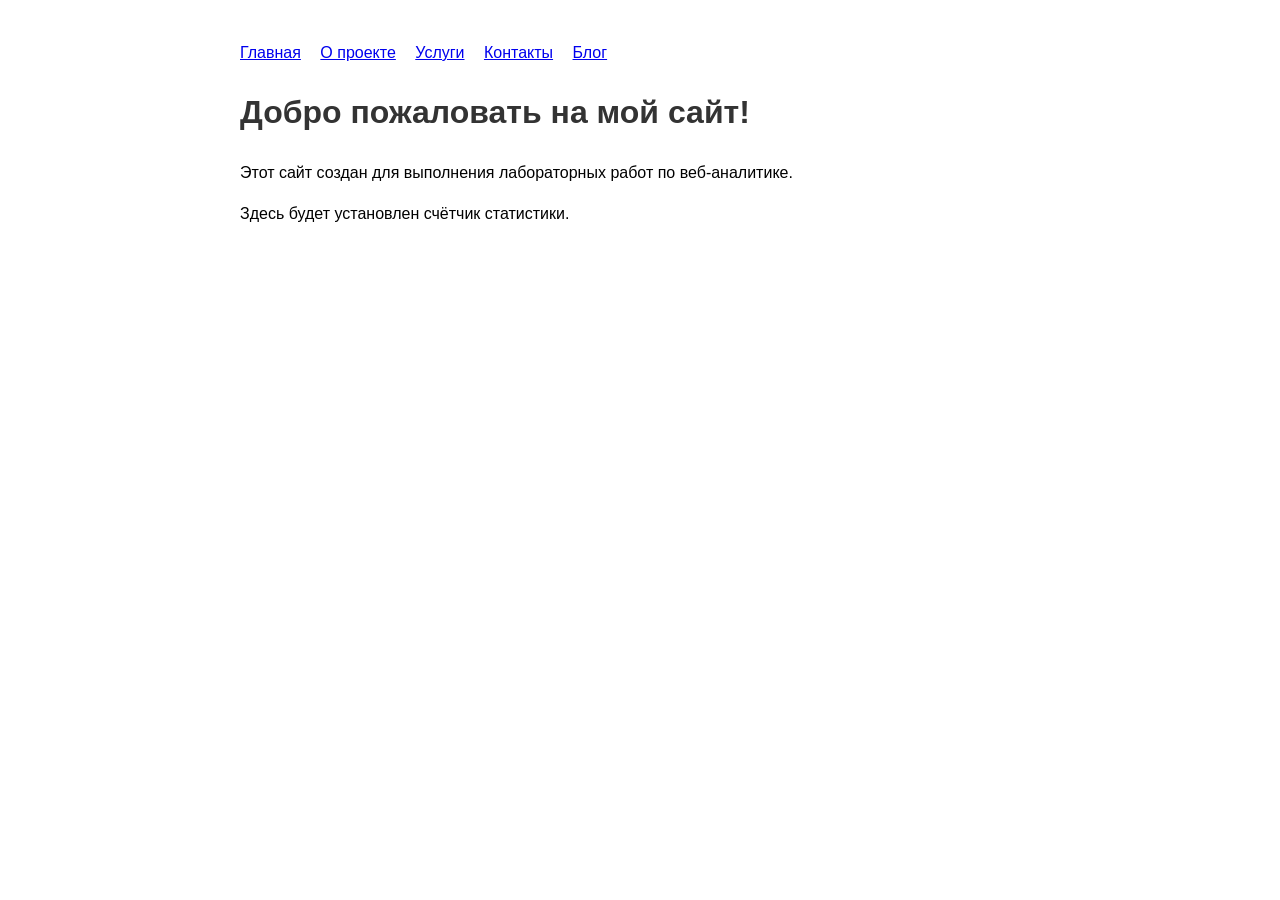
==== about.html @ 0b6a5e26 "Add files via upload" ====
<!DOCTYPE html>
<html lang="ru">
<head>
    <meta charset="UTF-8">
    <title>ABOUT US</title>
    <style>
        body { font-family: Arial, sans-serif; max-width: 800px; margin: 40px auto; padding: 0 20px; line-height: 1.6; }
        nav a { margin-right: 15px; }
        h1 { color: #333; }
    </style>
</head>
<body>
    <nav>
        <a href="index.html">Главная</a>
        <a href="about.html">О проекте</a>
        <a href="services.html">Услуги</a>
        <a href="contacts.html">Контакты</a>
        <a href="blog.html">Блог</a>
    </nav>
    <h1>Добро пожаловать на мой сайт!</h1>
    <p>Этот сайт создан для выполнения лабораторных работ по веб-аналитике.</p>
    <p>Здесь будет установлен счётчик статистики.</p>
</body>
</html>
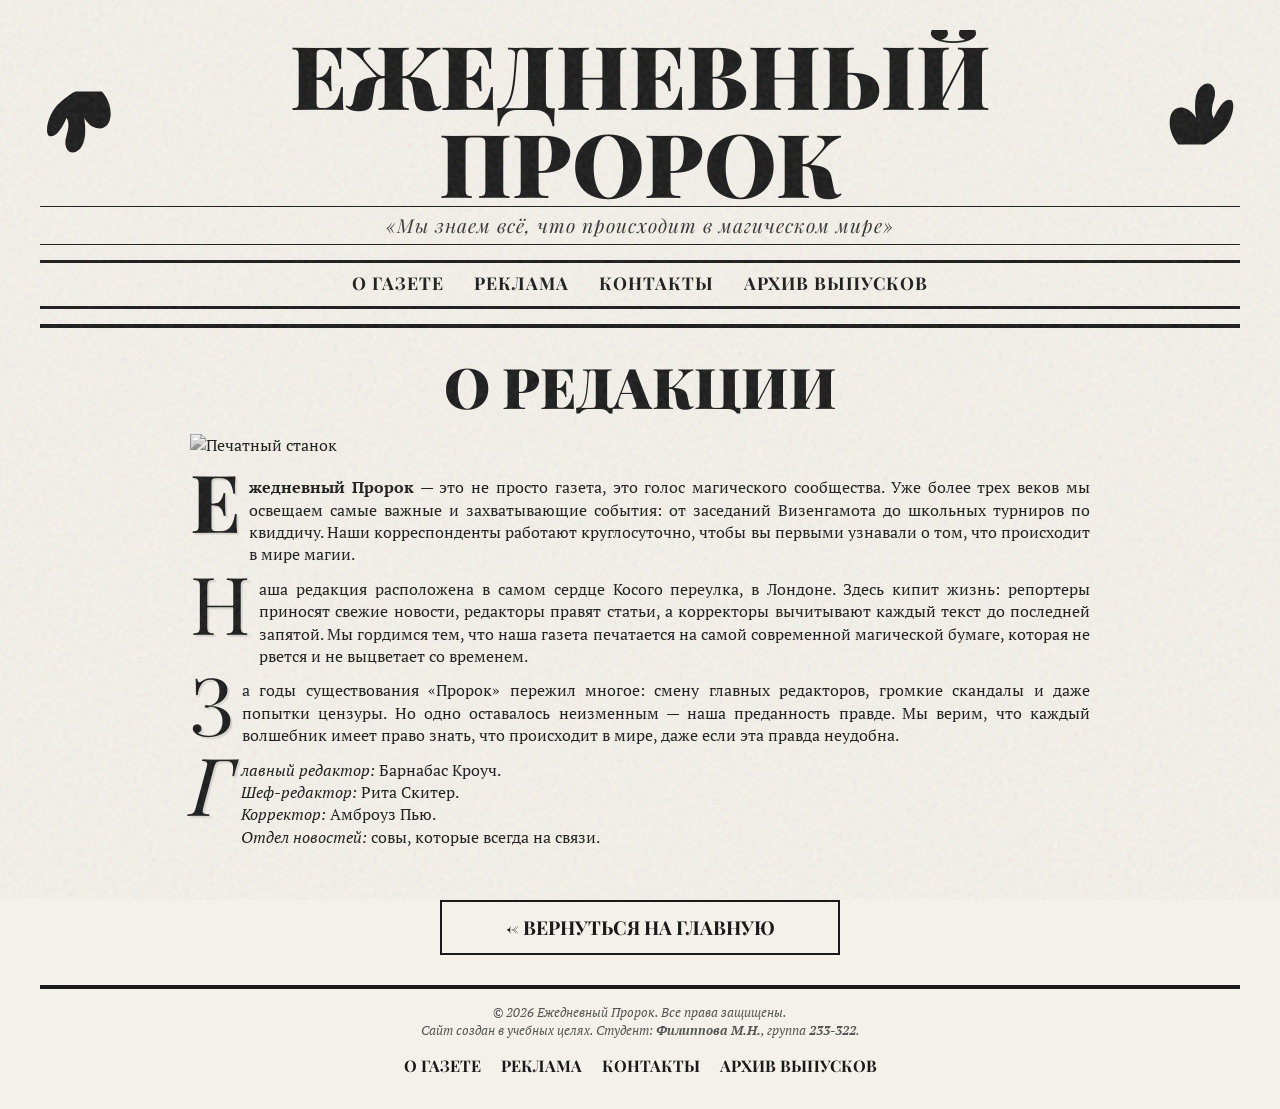
==== commit 22f5aa04: "Add files via upload" ====
--- a/about.html
+++ b/about.html
@@ -2,23 +2,136 @@
 <html lang="ru">
 <head>
     <meta charset="UTF-8">
-    <title>ABOUT US</title>
+    <meta name="viewport" content="width=device-width, initial-scale=1.0">
+    <title>О газете | Ежедневный Пророк</title>
+    <link href="https://fonts.googleapis.com/css2?family=Playfair+Display:ital,wght@0,700;0,900;1,700&family=PT+Serif:ital@0;1&family=UnifrakturMaguntia&display=swap" rel="stylesheet">
+    <link rel="stylesheet" href="style.css">
     <style>
-        body { font-family: Arial, sans-serif; max-width: 800px; margin: 40px auto; padding: 0 20px; line-height: 1.6; }
-        nav a { margin-right: 15px; }
-        h1 { color: #333; }
+        .about-container {
+            max-width: 900px;
+            margin: 20px auto;
+            width: 100%;
+        }
+        /* Картинка без увеличения */
+        .static-img {
+            width: 100%;
+            height: auto;
+            display: block;
+            margin-bottom: 20px;
+            filter: grayscale(100%);
+            transition: filter 0.4s;
+            cursor: default;
+        }
+        .static-img:hover {
+            filter: grayscale(0%);
+        }
+        /* Кнопка возврата */
+        .back-btn {
+            display: inline-block;
+            margin: 20px auto 0;
+            padding: 12px 30px;
+            background-color: #f4f1ea;
+            border: 2px solid #1a1a1a;
+            color: #1a1a1a;
+            font-family: 'Playfair Display', serif;
+            font-size: 1.2rem;
+            font-weight: bold;
+            text-transform: uppercase;
+            text-decoration: none;
+            cursor: pointer;
+            transition: all 0.3s ease;
+            text-align: center;
+            width: 100%;
+            max-width: 400px;
+        }
+        .back-btn:hover {
+            background-color: #1a1a1a;
+            color: #f4f1ea;
+            transform: scale(1.02);
+        }
+        .back-btn-wrapper {
+            display: flex;
+            justify-content: center;
+            width: 100%;
+            margin-top: 20px;
+        }
     </style>
 </head>
 <body>
-    <nav>
-        <a href="index.html">Главная</a>
-        <a href="about.html">О проекте</a>
-        <a href="services.html">Услуги</a>
-        <a href="contacts.html">Контакты</a>
-        <a href="blog.html">Блог</a>
-    </nav>
-    <h1>Добро пожаловать на мой сайт!</h1>
-    <p>Этот сайт создан для выполнения лабораторных работ по веб-аналитике.</p>
-    <p>Здесь будет установлен счётчик статистики.</p>
+    <div id="zoom-clone-layer"></div>
+    <div class="newspaper" id="main-newspaper">
+        <header>
+            <div class="title-container">
+                <svg class="hand-svg left-hand" viewBox="0 0 100 100" xmlns="http://www.w3.org/2000/svg">
+                    <path d="M30,80 C30,80 20,70 20,55 C20,40 30,35 40,40 C45,42 50,50 50,50 C50,50 45,25 55,15 C65,5 75,15 70,30 C65,45 70,50 70,50 C70,50 80,25 90,30 C95,35 90,55 80,65 C70,75 60,80 60,80 Z" />
+                </svg>
+                <a href="index.html" style="text-decoration: none; color: inherit;">
+                    <h1 class="print-text">Ежедневный Пророк</h1>
+                </a>
+                <svg class="hand-svg right-hand" viewBox="0 0 100 100" xmlns="http://www.w3.org/2000/svg">
+                    <path d="M30,80 C30,80 20,70 20,55 C20,40 30,35 40,40 C45,42 50,50 50,50 C50,50 45,25 55,15 C65,5 75,15 70,30 C65,45 70,50 70,50 C70,50 80,25 90,30 C95,35 90,55 80,65 C70,75 60,80 60,80 Z" />
+                </svg>
+            </div>
+            <div class="subtitle">«Мы знаем всё, что происходит в магическом мире»</div>
+            <div class="top-nav-wrapper">
+                <div class="top-nav">
+                    <a href="about.html">О газете</a>
+                    <a href="reklama.html">Реклама</a>
+                    <a href="contacts.html">Контакты</a>
+                    <a href="archive.html">Архив выпусков</a>
+                </div>
+            </div>
+        </header>
+
+        <div class="about-container">
+            <div class="headline-wrapper" style="text-align: center; margin-bottom: 20px;">
+                <h2 class="print-text" style="font-size: 3.5rem;">О редакции</h2>
+            </div>
+            
+            <div class="article-text" style="column-count: 1;">
+                <!-- Картинка без увеличения -->
+                <img src="https://media1.tenor.com/m/8ETGlv3n4UkAAAAd/daily-prophet.gif" alt="Печатный станок" class="static-img">
+                
+                <p><strong>Ежедневный Пророк</strong> — это не просто газета, это голос магического сообщества. Уже более трех веков мы освещаем самые важные и захватывающие события: от заседаний Визенгамота до школьных турниров по квиддичу. Наши корреспонденты работают круглосуточно, чтобы вы первыми узнавали о том, что происходит в мире магии.</p>
+                
+                <p>Наша редакция расположена в самом сердце Косого переулка, в Лондоне. Здесь кипит жизнь: репортеры приносят свежие новости, редакторы правят статьи, а корректоры вычитывают каждый текст до последней запятой. Мы гордимся тем, что наша газета печатается на самой современной магической бумаге, которая не рвется и не выцветает со временем.</p>
+                
+                <p>За годы существования «Пророк» пережил многое: смену главных редакторов, громкие скандалы и даже попытки цензуры. Но одно оставалось неизменным — наша преданность правде. Мы верим, что каждый волшебник имеет право знать, что происходит в мире, даже если эта правда неудобна.</p>
+                
+                <p><em>Главный редактор:</em> Барнабас Кроуч.<br>
+                <em>Шеф-редактор:</em> Рита Скитер.<br>
+                <em>Корректор:</em> Амброуз Пью.<br>
+                <em>Отдел новостей:</em> совы, которые всегда на связи.</p>
+            </div>
+
+            <div class="back-btn-wrapper">
+                <a href="index.html" class="back-btn">← Вернуться на главную</a>
+            </div>
+        </div>
+
+        <footer>
+            <div class="footer-info">
+                © 2026 Ежедневный Пророк. Все права защищены.<br>
+                Сайт создан в учебных целях. Студент: <strong>Филиппова М.Н.</strong>, группа <strong>233-322</strong>.
+            </div>
+            <div class="footer-nav">
+                <a href="about.html">О газете</a>
+                <a href="reklama.html">Реклама</a>
+                <a href="contacts.html">Контакты</a>
+                <a href="archive.html">Архив выпусков</a>
+            </div>
+        </footer>
+    </div>
+
+    <script>
+        document.addEventListener('DOMContentLoaded', () => {
+            const startPrint = (el) => {
+                el.classList.remove('animate-print');
+                void el.offsetWidth;
+                el.classList.add('animate-print');
+            };
+            document.querySelectorAll('.print-text').forEach((el, i) => setTimeout(() => startPrint(el), i * 300));
+        });
+    </script>
 </body>
 </html>
--- a/style.css
+++ b/style.css
@@ -0,0 +1,491 @@
+/* style.css */
+* { margin: 0; padding: 0; box-sizing: border-box; }
+html, body {
+    width: 100%;
+    min-height: 100vh;
+    font-family: 'PT Serif', 'Georgia', serif;
+    background-color: #d6d0c4;
+    color: #1a1a1a;
+    line-height: 1.4;
+    display: flex;
+    flex-direction: column;
+    overflow-x: hidden;
+    position: relative;
+}
+
+/* Текстура бумаги */
+body::before {
+    content: "";
+    position: fixed;
+    top: 0; left: 0; width: 100%; height: 100%;
+    pointer-events: none;
+    opacity: 0.12;
+    background-image: url("data:image/svg+xml,%3Csvg viewBox='0 0 200 200' xmlns='http://www.w3.org/2000/svg'%3E%3Cfilter id='noiseFilter'%3E%3CfeTurbulence type='fractalNoise' baseFrequency='0.9' numOctaves='3' stitchTiles='stitch'/%3E%3C/filter%3E%3Crect width='100%25' height='100%25' filter='url(%23noiseFilter)'/%3E%3C/svg%3E");
+    z-index: 9999;
+}
+
+.newspaper {
+    width: 100%;
+    flex-grow: 1;
+    background-color: #f4f1ea;
+    padding: 20px 40px;
+    display: flex;
+    flex-direction: column;
+    position: relative;
+    z-index: 1;
+    transition: filter 0.3s ease;
+}
+
+.newspaper.dimmed { filter: brightness(0.3); }
+
+/* Слой для клона картинки (лупа) */
+#zoom-clone-layer {
+    position: fixed;
+    top: 0; left: 0; width: 100%; height: 100%;
+    pointer-events: none;
+    z-index: 1000;
+    display: none;
+}
+#zoom-clone-layer.active { display: block; }
+#zoom-clone-layer img {
+    position: absolute;
+    object-fit: cover;
+    filter: grayscale(0%) brightness(1.2) !important;
+    box-shadow: 0 20px 50px rgba(0,0,0,0.9);
+    transition: none;
+    background: #f4f1ea;
+}
+
+/* Шапка */
+header {
+    text-align: center;
+    border-bottom: 4px solid #1a1a1a;
+    padding-bottom: 5px;
+    margin-bottom: 10px;
+    position: relative;
+    display: flex;
+    flex-direction: column;
+    align-items: center;
+    justify-content: center;
+}
+
+.title-container {
+    display: flex;
+    align-items: center;
+    justify-content: center;
+    gap: 15px;
+    width: 100%;
+    margin-top: 10px;
+}
+
+.hand-svg {
+    height: 100px;
+    width: auto;
+    fill: #1a1a1a;
+    animation: float 4s ease-in-out infinite;
+}
+.left-hand { transform: rotate(180deg); animation-delay: 0s; }
+.right-hand { transform: rotate(0deg); animation-delay: 1.5s; }
+
+/* Анимация печати */
+.print-text { clip-path: inset(0 0 0 0); }
+.animate-print { animation: typing-reveal 2s steps(40, end) forwards; }
+@keyframes typing-reveal {
+    from { clip-path: inset(0 100% 0 0); }
+    to { clip-path: inset(0 0 0 0); }
+}
+
+header h1 {
+    font-size: 5.5rem;
+    font-family: 'Playfair Display', 'Georgia', serif;
+    line-height: 1;
+    font-weight: 900;
+    text-transform: uppercase;
+    display: inline-block;
+    text-decoration: none;
+    color: #1a1a1a;
+}
+
+.subtitle {
+    font-family: 'Playfair Display', 'Georgia', serif;
+    font-style: italic;
+    font-size: 1.2rem;
+    color: #333;
+    letter-spacing: 1px;
+    border-top: 1px solid #1a1a1a;
+    border-bottom: 1px solid #1a1a1a;
+    padding: 5px 0;
+    margin-bottom: 5px;
+    position: relative;
+    z-index: 2;
+    width: 100%;
+}
+
+/* Навигация */
+.top-nav-wrapper {
+    border-top: 3px solid #1a1a1a;
+    border-bottom: 3px solid #1a1a1a;
+    padding: 8px 0;
+    margin: 10px 0;
+    background-color: #f4f1ea;
+    width: 100%;
+}
+.top-nav {
+    display: flex;
+    justify-content: center;
+    gap: 30px;
+    font-family: 'Playfair Display', 'Georgia', serif;
+    text-transform: uppercase;
+    font-size: 1.1rem;
+    font-weight: 700;
+}
+.top-nav a {
+    color: #1a1a1a;
+    text-decoration: none;
+    letter-spacing: 1px;
+    position: relative;
+    padding-bottom: 2px;
+    transition: color 0.3s;
+}
+.top-nav a::after {
+    content: '';
+    position: absolute;
+    width: 0;
+    height: 2px;
+    bottom: 0;
+    left: 0;
+    background-color: #8b0000;
+    transition: width 0.4s ease-in-out;
+}
+.top-nav a:hover::after { width: 100%; }
+.top-nav a:hover { color: #8b0000; }
+
+.meta-bar {
+    display: flex;
+    justify-content: space-between;
+    font-size: 0.8rem;
+    text-transform: uppercase;
+    letter-spacing: 1px;
+    font-weight: bold;
+    margin-bottom: 10px;
+    width: 100%;
+}
+
+/* Сетка */
+.grid-container {
+    display: grid;
+    grid-template-columns: 2.2fr 1fr;
+    gap: 25px;
+    flex-grow: 1;
+    align-items: start; 
+}
+
+.main-story {
+    border-right: 2px solid #1a1a1a;
+    padding-right: 25px;
+    display: flex;
+    flex-direction: column;
+    height: 100%; 
+}
+
+/* Заголовки */
+.headline-wrapper {
+    display: block;
+    cursor: pointer;
+    text-align: center;
+    margin-bottom: 15px;
+}
+.headline-wrapper h2 {
+    font-family: 'Playfair Display', 'Georgia', serif;
+    font-size: 4.5rem;
+    line-height: 1;
+    text-transform: uppercase;
+    font-weight: 900;
+    color: #1a1a1a;
+    transition: color 0.3s;
+    display: inline-block;
+    text-decoration: none;
+}
+.headline-wrapper:hover h2 { color: #8b0000; }
+
+.side-headline-wrapper, .bottom-headline-wrapper, .extra-headline-wrapper {
+    display: block;
+    cursor: pointer;
+    margin-bottom: 8px;
+}
+.side-headline-wrapper h3 {
+    font-family: 'Playfair Display', 'Georgia', serif;
+    font-size: 1.6rem;
+    line-height: 1.1;
+    text-transform: uppercase;
+    font-weight: 900;
+    color: #1a1a1a;
+    transition: color 0.3s;
+    display: inline-block;
+    text-decoration: none;
+}
+.bottom-headline-wrapper h3 {
+    font-family: 'Playfair Display', 'Georgia', serif;
+    font-size: 1.4rem;
+    line-height: 1.1;
+    text-transform: uppercase;
+    font-weight: 900;
+    color: #1a1a1a;
+    transition: color 0.3s;
+    display: inline-block;
+    text-decoration: none;
+}
+.extra-headline-wrapper h3 {
+    font-family: 'Playfair Display', 'Georgia', serif;
+    font-size: 2rem;
+    line-height: 1.1;
+    text-transform: uppercase;
+    font-weight: 900;
+    color: #1a1a1a;
+    transition: color 0.3s;
+    display: inline-block;
+    text-decoration: none;
+}
+.side-headline-wrapper:hover h3, .bottom-headline-wrapper:hover h3, .extra-headline-wrapper:hover h3 {
+    color: #8b0000;
+}
+
+/* Текст статьи */
+.article-text {
+    column-count: 2;
+    column-gap: 25px;
+    column-rule: 1px solid #b0a99a;
+    text-align: justify;
+    font-size: 1rem;
+    flex-grow: 1; 
+}
+.article-text p { 
+    margin-bottom: 12px; 
+    break-inside: avoid;
+}
+.article-text p::first-letter {
+    float: left;
+    font-size: 5rem;
+    line-height: 0.8;
+    padding-right: 8px;
+    padding-top: 4px;
+    font-family: 'UnifrakturMaguntia', 'Playfair Display', serif;
+    color: #1a1a1a;
+    text-shadow: 2px 2px 0px rgba(0,0,0,0.1);
+}
+
+.sidebar {
+    display: flex;
+    flex-direction: column;
+    gap: 20px;
+    padding-left: 5px;
+}
+.side-story { padding-bottom: 15px; }
+.side-story:last-child { padding-bottom: 0; }
+
+/* Картинки (лупа) */
+.zoom-img-container {
+    position: relative;
+    margin-bottom: 10px;
+    z-index: 1;
+    cursor: pointer;
+}
+.zoom-img-container img {
+    width: 100%;
+    height: auto;
+    display: block;
+    filter: grayscale(100%);
+    transition: transform 0.4s, filter 0.4s;
+    position: relative;
+    z-index: 2;
+    background: #f4f1ea;
+}
+
+.side-text, .small-text, .extra-text {
+    text-align: justify;
+    font-size: 0.95rem;
+}
+
+/* Ряд с новостями */
+.bottom-row {
+    display: grid;
+    grid-template-columns: repeat(4, 1fr);
+    gap: 20px;
+    border-top: 3px solid #1a1a1a;
+    margin-top: 25px;
+    padding-top: 20px;
+    align-items: stretch; 
+}
+.bottom-story {
+    border-right: 1px solid #b0a99a;
+    padding-right: 20px;
+    display: flex;
+    flex-direction: column;
+}
+.bottom-story:last-child {
+    border-right: none;
+    padding-right: 0;
+}
+.bottom-story .small-text {
+    font-size: 0.85rem;
+    flex-grow: 1;
+}
+.bottom-story img.filler-img {
+    width: 100%;
+    height: auto;
+    display: block;
+    margin-top: auto;
+    filter: grayscale(100%);
+}
+
+/* Рекламный блок */
+.ad-block {
+    border-top: 3px solid #1a1a1a;
+    margin-top: 25px;
+    padding-top: 20px;
+    display: flex;
+    justify-content: center;
+}
+.ad-content {
+    border: 1px dashed #1a1a1a;
+    padding: 15px 30px;
+    font-family: 'Playfair Display', 'Georgia', serif;
+    font-size: 1.1rem;
+    font-style: italic;
+    text-align: center;
+    background-color: #f9f7f2;
+    width: 100%;
+}
+.ad-content strong {
+    font-style: normal;
+    font-size: 1.4rem;
+    display: block;
+    margin-bottom: 5px;
+}
+
+.extra-row {
+    display: grid;
+    grid-template-columns: 1fr 1fr;
+    gap: 25px;
+    border-top: 3px solid #1a1a1a;
+    margin-top: 25px;
+    padding-top: 20px;
+    align-items: stretch;
+}
+.extra-story {
+    border-right: 1px solid #b0a99a;
+    padding-right: 25px;
+    display: flex;
+    flex-direction: column;
+}
+.extra-story:last-child {
+    border-right: none;
+    padding-right: 0;
+}
+.extra-story .extra-text { flex-grow: 1; }
+.extra-story img.filler-img {
+    width: 100%;
+    height: auto;
+    display: block;
+    margin-top: auto;
+    filter: grayscale(100%);
+}
+
+.end-of-issue {
+    text-align: center;
+    font-family: 'Playfair Display', serif;
+    font-style: italic;
+    font-size: 1.2rem;
+    margin: 30px 0 10px;
+    text-transform: uppercase;
+    letter-spacing: 2px;
+}
+.end-of-issue::before, .end-of-issue::after {
+    content: '—';
+    margin: 0 10px;
+    color: #555;
+}
+
+/* Подвал */
+footer {
+    margin-top: 10px;
+    border-top: 4px solid #1a1a1a;
+    padding-top: 15px;
+    padding-bottom: 10px;
+    text-align: center;
+    font-size: 0.9rem;
+    font-family: 'PT Serif', serif;
+    color: #333;
+}
+.footer-info {
+    font-style: italic;
+    font-size: 0.8rem;
+    color: #555;
+}
+.footer-nav {
+    margin-top: 15px;
+    display: flex;
+    justify-content: center;
+    gap: 20px;
+    font-family: 'Playfair Display', 'Georgia', serif;
+    text-transform: uppercase;
+    font-size: 1rem;
+    font-weight: 700;
+}
+.footer-nav a {
+    color: #1a1a1a;
+    text-decoration: none;
+    border-bottom: 2px solid transparent;
+    transition: border-color 0.3s;
+}
+.footer-nav a:hover { border-color: #8b0000; color: #8b0000; }
+
+/* Анимации */
+@keyframes float {
+    0%, 100% { transform: translateY(0) rotate(180deg); }
+    50% { transform: translateY(-10px) rotate(180deg); }
+}
+.right-hand {
+    animation: floatRight 4s ease-in-out infinite;
+    animation-delay: 1.5s;
+}
+@keyframes floatRight {
+    0%, 100% { transform: translateY(0) rotate(0deg); }
+    50% { transform: translateY(-10px) rotate(0deg); }
+}
+.article-text p {
+    opacity: 0;
+    animation: fadeInWave 1s ease forwards;
+}
+.article-text p:nth-child(1) { animation-delay: 1.0s; }
+.article-text p:nth-child(2) { animation-delay: 1.2s; }
+.article-text p:nth-child(3) { animation-delay: 1.4s; }
+.article-text p:nth-child(4) { animation-delay: 1.6s; }
+.article-text p:nth-child(5) { animation-delay: 1.8s; }
+.article-text p:nth-child(6) { animation-delay: 2.0s; }
+.article-text p:nth-child(7) { animation-delay: 2.2s; }
+.article-text p:nth-child(8) { animation-delay: 2.4s; }
+.article-text p:nth-child(9) { animation-delay: 2.6s; }
+.article-text p:nth-child(10) { animation-delay: 2.8s; }
+@keyframes fadeInWave {
+    from { opacity: 0; transform: translateY(10px); }
+    to { opacity: 1; transform: translateY(0); }
+}
+
+@media (max-width: 1024px) {
+    .bottom-row { grid-template-columns: 1fr 1fr; }
+    .bottom-story { border-right: none; border-bottom: 1px solid #b0a99a; padding-bottom: 15px; padding-right: 0;}
+    .bottom-story:nth-child(even) { padding-left: 15px; }
+    .extra-row { grid-template-columns: 1fr; }
+    .extra-story { border-right: none; border-bottom: 1px solid #b0a99a; padding-bottom: 15px; padding-right: 0; }
+}
+@media (max-width: 900px) {
+    .grid-container { grid-template-columns: 1fr; }
+    .main-story { border-right: none; padding-right: 0; border-bottom: 2px solid #1a1a1a; padding-bottom: 20px; height: auto; }
+    .bottom-row { grid-template-columns: 1fr; }
+    header h1 { font-size: 3rem; letter-spacing: 2px;}
+    .headline-wrapper h2 { font-size: 2.5rem; }
+    .article-text { column-count: 1; }
+    .top-nav { flex-wrap: wrap; gap: 15px; font-size: 0.9rem;}
+    .hand-svg { height: 50px; }
+}
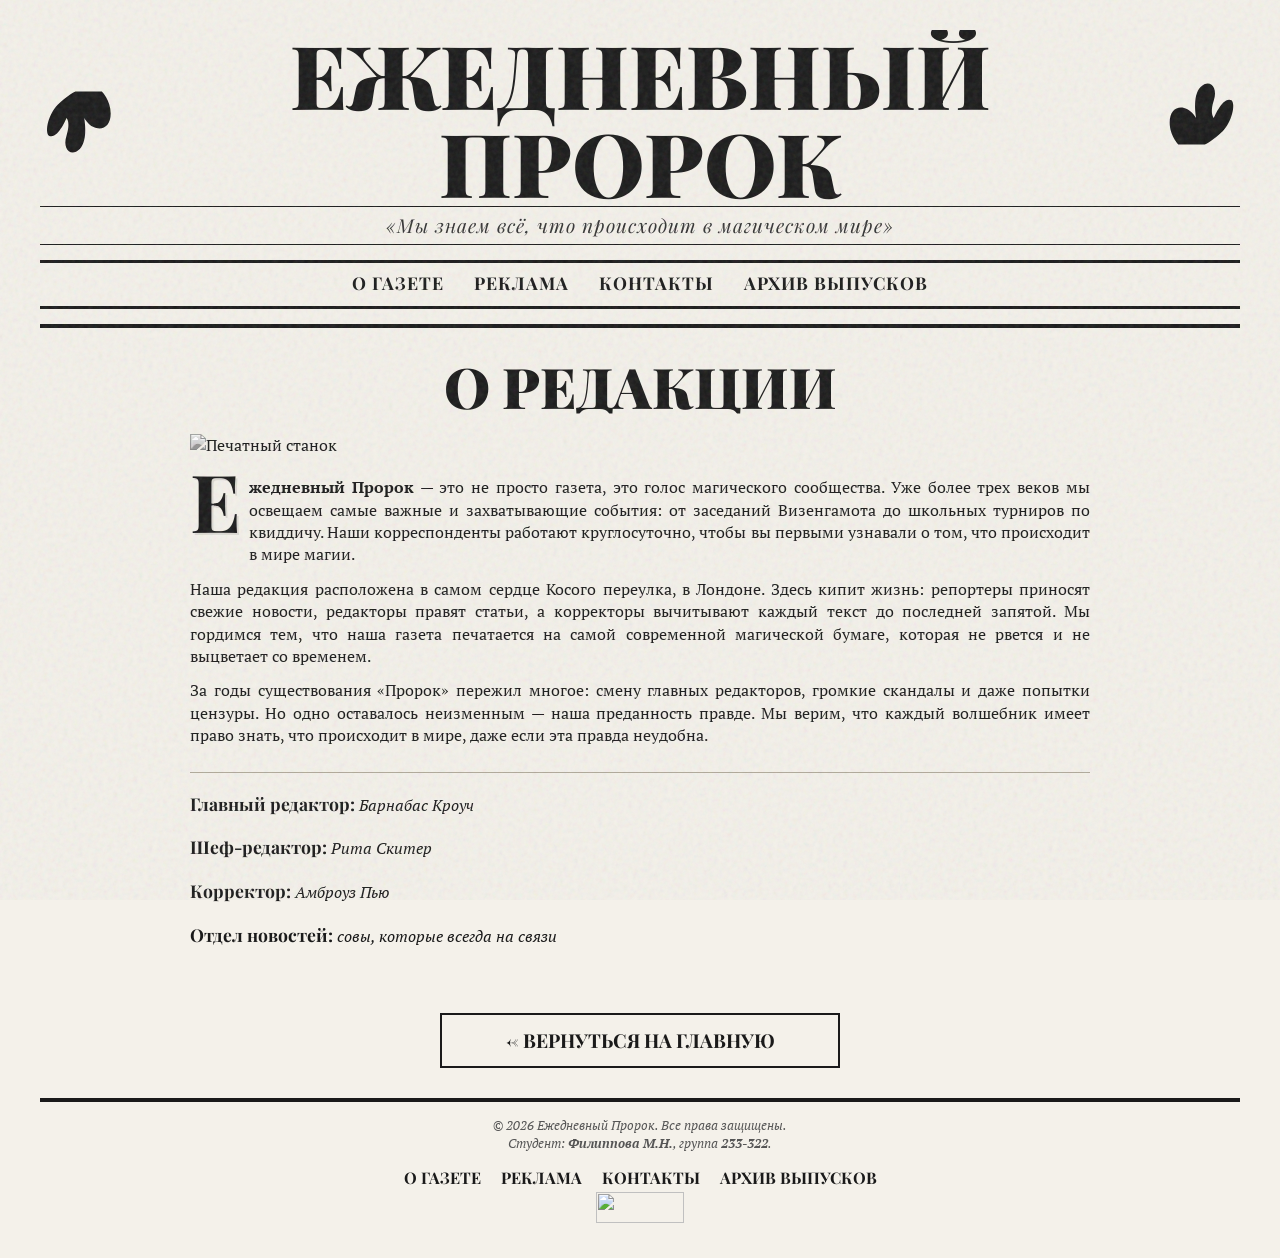
==== commit 911c5423: "Add files via upload" ====
--- a/about.html
+++ b/about.html
@@ -4,57 +4,31 @@
     <meta charset="UTF-8">
     <meta name="viewport" content="width=device-width, initial-scale=1.0">
     <title>О газете | Ежедневный Пророк</title>
+    <link rel="icon" href="favicon.svg" type="image/svg+xml">
     <link href="https://fonts.googleapis.com/css2?family=Playfair+Display:ital,wght@0,700;0,900;1,700&family=PT+Serif:ital@0;1&family=UnifrakturMaguntia&display=swap" rel="stylesheet">
     <link rel="stylesheet" href="style.css">
     <style>
-        .about-container {
-            max-width: 900px;
-            margin: 20px auto;
-            width: 100%;
+        .static-img { width: 100%; height: auto; display: block; margin-bottom: 20px; filter: grayscale(100%); transition: filter 0.4s; cursor: default; }
+        .static-img:hover { filter: grayscale(0%); }
+        
+        /* Сброс буквиц */
+        .article-text p::first-letter { float: none !important; font-size: inherit !important; line-height: inherit !important; padding: 0 !important; font-family: inherit !important; color: inherit !important; text-shadow: none !important; }
+        /* Буквица только для первого абзаца с классом */
+        .article-text p.first-para::first-letter { float: left !important; font-size: 5rem !important; line-height: 0.8 !important; padding-right: 8px !important; padding-top: 4px !important; font-family: 'UnifrakturMaguntia', 'Playfair Display', serif !important; color: #1a1a1a !important; text-shadow: 2px 2px 0px rgba(0,0,0,0.1) !important; }
+
+        .editor-info { margin-top: 25px; padding-top: 15px; border-top: 1px solid #b0a99a; line-height: 1.8; }
+        .editor-info strong { font-family: 'Playfair Display', serif; font-size: 1.1rem; }
+        
+        /* Возвращаем кнопку */
+        .back-btn {
+            display: inline-block; margin: 20px auto 0; padding: 12px 30px;
+            background-color: #f4f1ea; border: 2px solid #1a1a1a; color: #1a1a1a;
+            font-family: 'Playfair Display', serif; font-size: 1.2rem; font-weight: bold;
+            text-transform: uppercase; text-decoration: none; cursor: pointer;
+            transition: all 0.3s ease; text-align: center; width: 100%; max-width: 400px;
         }
-        /* Картинка без увеличения */
-        .static-img {
-            width: 100%;
-            height: auto;
-            display: block;
-            margin-bottom: 20px;
-            filter: grayscale(100%);
-            transition: filter 0.4s;
-            cursor: default;
-        }
-        .static-img:hover {
-            filter: grayscale(0%);
-        }
-        /* Кнопка возврата */
-        .back-btn {
-            display: inline-block;
-            margin: 20px auto 0;
-            padding: 12px 30px;
-            background-color: #f4f1ea;
-            border: 2px solid #1a1a1a;
-            color: #1a1a1a;
-            font-family: 'Playfair Display', serif;
-            font-size: 1.2rem;
-            font-weight: bold;
-            text-transform: uppercase;
-            text-decoration: none;
-            cursor: pointer;
-            transition: all 0.3s ease;
-            text-align: center;
-            width: 100%;
-            max-width: 400px;
-        }
-        .back-btn:hover {
-            background-color: #1a1a1a;
-            color: #f4f1ea;
-            transform: scale(1.02);
-        }
-        .back-btn-wrapper {
-            display: flex;
-            justify-content: center;
-            width: 100%;
-            margin-top: 20px;
-        }
+        .back-btn:hover { background-color: #1a1a1a; color: #f4f1ea; transform: scale(1.02); }
+        .back-btn-wrapper { display: flex; justify-content: center; width: 100%; margin-top: 30px; }
     </style>
 </head>
 <body>
@@ -62,74 +36,52 @@
     <div class="newspaper" id="main-newspaper">
         <header>
             <div class="title-container">
-                <svg class="hand-svg left-hand" viewBox="0 0 100 100" xmlns="http://www.w3.org/2000/svg">
-                    <path d="M30,80 C30,80 20,70 20,55 C20,40 30,35 40,40 C45,42 50,50 50,50 C50,50 45,25 55,15 C65,5 75,15 70,30 C65,45 70,50 70,50 C70,50 80,25 90,30 C95,35 90,55 80,65 C70,75 60,80 60,80 Z" />
-                </svg>
-                <a href="index.html" style="text-decoration: none; color: inherit;">
-                    <h1 class="print-text">Ежедневный Пророк</h1>
-                </a>
-                <svg class="hand-svg right-hand" viewBox="0 0 100 100" xmlns="http://www.w3.org/2000/svg">
-                    <path d="M30,80 C30,80 20,70 20,55 C20,40 30,35 40,40 C45,42 50,50 50,50 C50,50 45,25 55,15 C65,5 75,15 70,30 C65,45 70,50 70,50 C70,50 80,25 90,30 C95,35 90,55 80,65 C70,75 60,80 60,80 Z" />
-                </svg>
+                <svg class="hand-svg left-hand" viewBox="0 0 100 100" xmlns="http://www.w3.org/2000/svg"><path d="M30,80 C30,80 20,70 20,55 C20,40 30,35 40,40 C45,42 50,50 50,50 C50,50 45,25 55,15 C65,5 75,15 70,30 C65,45 70,50 70,50 C70,50 80,25 90,30 C95,35 90,55 80,65 C70,75 60,80 60,80 Z" /></svg>
+                <a href="index.html" style="text-decoration: none; color: inherit;"><h1 class="print-text">Ежедневный Пророк</h1></a>
+                <svg class="hand-svg right-hand" viewBox="0 0 100 100" xmlns="http://www.w3.org/2000/svg"><path d="M30,80 C30,80 20,70 20,55 C20,40 30,35 40,40 C45,42 50,50 50,50 C50,50 45,25 55,15 C65,5 75,15 70,30 C65,45 70,50 70,50 C70,50 80,25 90,30 C95,35 90,55 80,65 C70,75 60,80 60,80 Z" /></svg>
             </div>
             <div class="subtitle">«Мы знаем всё, что происходит в магическом мире»</div>
-            <div class="top-nav-wrapper">
-                <div class="top-nav">
-                    <a href="about.html">О газете</a>
-                    <a href="reklama.html">Реклама</a>
-                    <a href="contacts.html">Контакты</a>
-                    <a href="archive.html">Архив выпусков</a>
-                </div>
-            </div>
+            <div class="top-nav-wrapper"><div class="top-nav"><a href="about.html">О газете</a><a href="reklama.html">Реклама</a><a href="contacts.html">Контакты</a><a href="archive.html">Архив выпусков</a></div></div>
         </header>
 
-        <div class="about-container">
+        <div class="about-container" style="max-width: 900px; margin: 20px auto; width: 100%;">
             <div class="headline-wrapper" style="text-align: center; margin-bottom: 20px;">
                 <h2 class="print-text" style="font-size: 3.5rem;">О редакции</h2>
             </div>
-            
             <div class="article-text" style="column-count: 1;">
-                <!-- Картинка без увеличения -->
                 <img src="https://media1.tenor.com/m/8ETGlv3n4UkAAAAd/daily-prophet.gif" alt="Печатный станок" class="static-img">
-                
-                <p><strong>Ежедневный Пророк</strong> — это не просто газета, это голос магического сообщества. Уже более трех веков мы освещаем самые важные и захватывающие события: от заседаний Визенгамота до школьных турниров по квиддичу. Наши корреспонденты работают круглосуточно, чтобы вы первыми узнавали о том, что происходит в мире магии.</p>
-                
+                <p class="first-para"><strong>Ежедневный Пророк</strong> — это не просто газета, это голос магического сообщества. Уже более трех веков мы освещаем самые важные и захватывающие события: от заседаний Визенгамота до школьных турниров по квиддичу. Наши корреспонденты работают круглосуточно, чтобы вы первыми узнавали о том, что происходит в мире магии.</p>
                 <p>Наша редакция расположена в самом сердце Косого переулка, в Лондоне. Здесь кипит жизнь: репортеры приносят свежие новости, редакторы правят статьи, а корректоры вычитывают каждый текст до последней запятой. Мы гордимся тем, что наша газета печатается на самой современной магической бумаге, которая не рвется и не выцветает со временем.</p>
-                
                 <p>За годы существования «Пророк» пережил многое: смену главных редакторов, громкие скандалы и даже попытки цензуры. Но одно оставалось неизменным — наша преданность правде. Мы верим, что каждый волшебник имеет право знать, что происходит в мире, даже если эта правда неудобна.</p>
-                
-                <p><em>Главный редактор:</em> Барнабас Кроуч.<br>
-                <em>Шеф-редактор:</em> Рита Скитер.<br>
-                <em>Корректор:</em> Амброуз Пью.<br>
-                <em>Отдел новостей:</em> совы, которые всегда на связи.</p>
+                <div class="editor-info">
+                    <p><strong>Главный редактор:</strong><i> Барнабас Кроуч</i></p>
+                    <p><strong>Шеф-редактор:</strong><i> Рита Скитер</i></p>
+                    <p><strong>Корректор:</strong><i> Амброуз Пью</i></p>
+                    <p><strong>Отдел новостей:</strong><i> совы, которые всегда на связи</i></p>
+                </div>
             </div>
+            <div class="back-btn-wrapper"><a href="index.html" class="back-btn">← Вернуться на главную</a></div>
+        </div>
+        <footer>
+            <div class="footer-info">© 2026 Ежедневный Пророк. Все права защищены.<br>Студент: <strong>Филиппова М.Н.</strong>, группа <strong>233-322</strong>.</div>
+            <div class="footer-nav"><a href="about.html">О газете</a><a href="reklama.html">Реклама</a><a href="contacts.html">Контакты</a><a href="archive.html">Архив выпусков</a></div>
+        
+            <!--LiveInternet counter--><a href="https://www.liveinternet.ru/click;DailyProphet"
+            target="_blank"><img id="licntFCB3" width="88" height="31" style="border:0" 
+            title="LiveInternet: показано число просмотров за 24 часа, посетителей за 24 часа и за сегодня"
+            src="[data-uri]"
+            alt=""/></a><script>(function(d,s){d.getElementById("licntFCB3").src=
+            "https://counter.yadro.ru/hit;DailyProphet?t14.6;r"+escape(d.referrer)+
+            ((typeof(s)=="undefined")?"":";s"+s.width+"*"+s.height+"*"+
+            (s.colorDepth?s.colorDepth:s.pixelDepth))+";u"+escape(d.URL)+
+            ";h"+escape(d.title.substring(0,150))+";"+Math.random()})
+            (document,screen)</script><!--/LiveInternet-->
 
-            <div class="back-btn-wrapper">
-                <a href="index.html" class="back-btn">← Вернуться на главную</a>
-            </div>
-        </div>
-
-        <footer>
-            <div class="footer-info">
-                © 2026 Ежедневный Пророк. Все права защищены.<br>
-                Сайт создан в учебных целях. Студент: <strong>Филиппова М.Н.</strong>, группа <strong>233-322</strong>.
-            </div>
-            <div class="footer-nav">
-                <a href="about.html">О газете</a>
-                <a href="reklama.html">Реклама</a>
-                <a href="contacts.html">Контакты</a>
-                <a href="archive.html">Архив выпусков</a>
-            </div>
         </footer>
     </div>
-
     <script>
         document.addEventListener('DOMContentLoaded', () => {
-            const startPrint = (el) => {
-                el.classList.remove('animate-print');
-                void el.offsetWidth;
-                el.classList.add('animate-print');
-            };
+            const startPrint = (el) => { el.classList.remove('animate-print'); void el.offsetWidth; el.classList.add('animate-print'); };
             document.querySelectorAll('.print-text').forEach((el, i) => setTimeout(() => startPrint(el), i * 300));
         });
     </script>
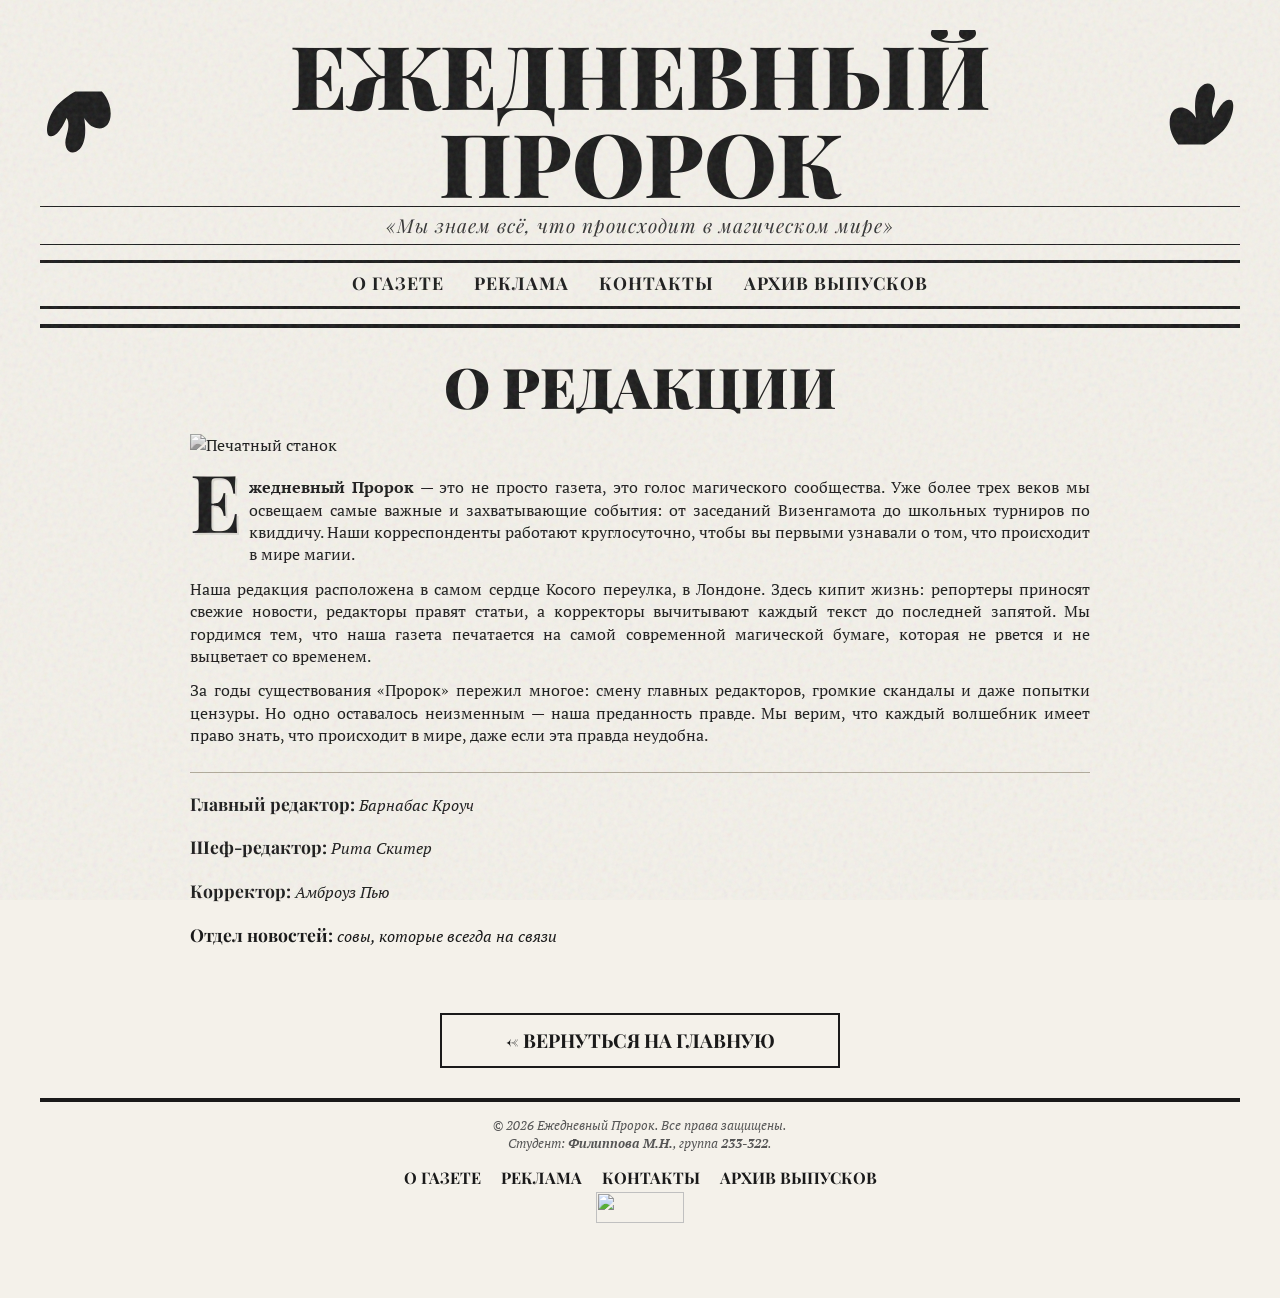
==== commit 21555f80: "Add files via upload" ====
--- a/about.html
+++ b/about.html
@@ -77,6 +77,56 @@
             ";h"+escape(d.title.substring(0,150))+";"+Math.random()})
             (document,screen)</script><!--/LiveInternet-->
 
+            <div style="margin-top: 20px; display: flex; justify-content: center;"> 
+                <!-- Top100 (Kraken) Counter -->
+                <script>
+                    (function (w, d, c) {
+                    (w[c] = w[c] || []).push(function() {
+                        var options = {
+                            project: 7753225,
+                        };
+                        try {
+                            w.top100Counter = new top100(options);
+                        } catch(e) { }
+                    });
+                    var n = d.getElementsByTagName("script")[0],
+                    s = d.createElement("script"),
+                    f = function () { n.parentNode.insertBefore(s, n); };
+                    s.type = "text/javascript";
+                    s.async = true;
+                    s.src =
+                    (d.location.protocol == "https:" ? "https:" : "http:") +
+                    "//st.top100.ru/top100/top100.js";
+
+                    if (w.opera == "[object Opera]") {
+                    d.addEventListener("DOMContentLoaded", f, false);
+                } else { f(); }
+                })(window, document, "_top100q");
+                </script>
+                <noscript>
+                <img src="//counter.rambler.ru/top100.cnt?pid=7753225" alt="Топ-100" />
+                </noscript>
+                <!-- END Top100 (Kraken) Counter -->
+             </div>
+
+              <div style="margin-top: 20px; display: flex; justify-content: center;">
+                <!-- Top.Mail.Ru counter -->
+                <script type="text/javascript">
+                var _tmr = window._tmr || (window._tmr = []);
+                _tmr.push({id: "3808207", type: "pageView", start: (new Date()).getTime()});
+                (function (d, w, id) {
+                if (d.getElementById(id)) return;
+                var ts = d.createElement("script"); ts.type = "text/javascript"; ts.async = true; ts.id = id;
+                ts.src = "https://top-fwz1.mail.ru/js/code.js";
+                var f = function () {var s = d.getElementsByTagName("script")[0]; s.parentNode.insertBefore(ts, s);};
+                if (w.opera == "[object Opera]") { d.addEventListener("DOMContentLoaded", f, false); } else { f(); }
+                })(document, window, "tmr-code");
+                </script>
+                <noscript><div><img src="https://top-fwz1.mail.ru/counter?id=3808207;js=na" style="position:absolute;left:-9999px;" alt="Top.Mail.Ru" /></div></noscript>
+                <noscript><div><img src="https://mytopf.com/counter?id=3808207;js=na" style="position:absolute;left:-9999px;" alt="mytopf.com" /></div></noscript>
+                <!-- /Top.Mail.Ru counter -->
+              </div>
+
         </footer>
     </div>
     <script>
